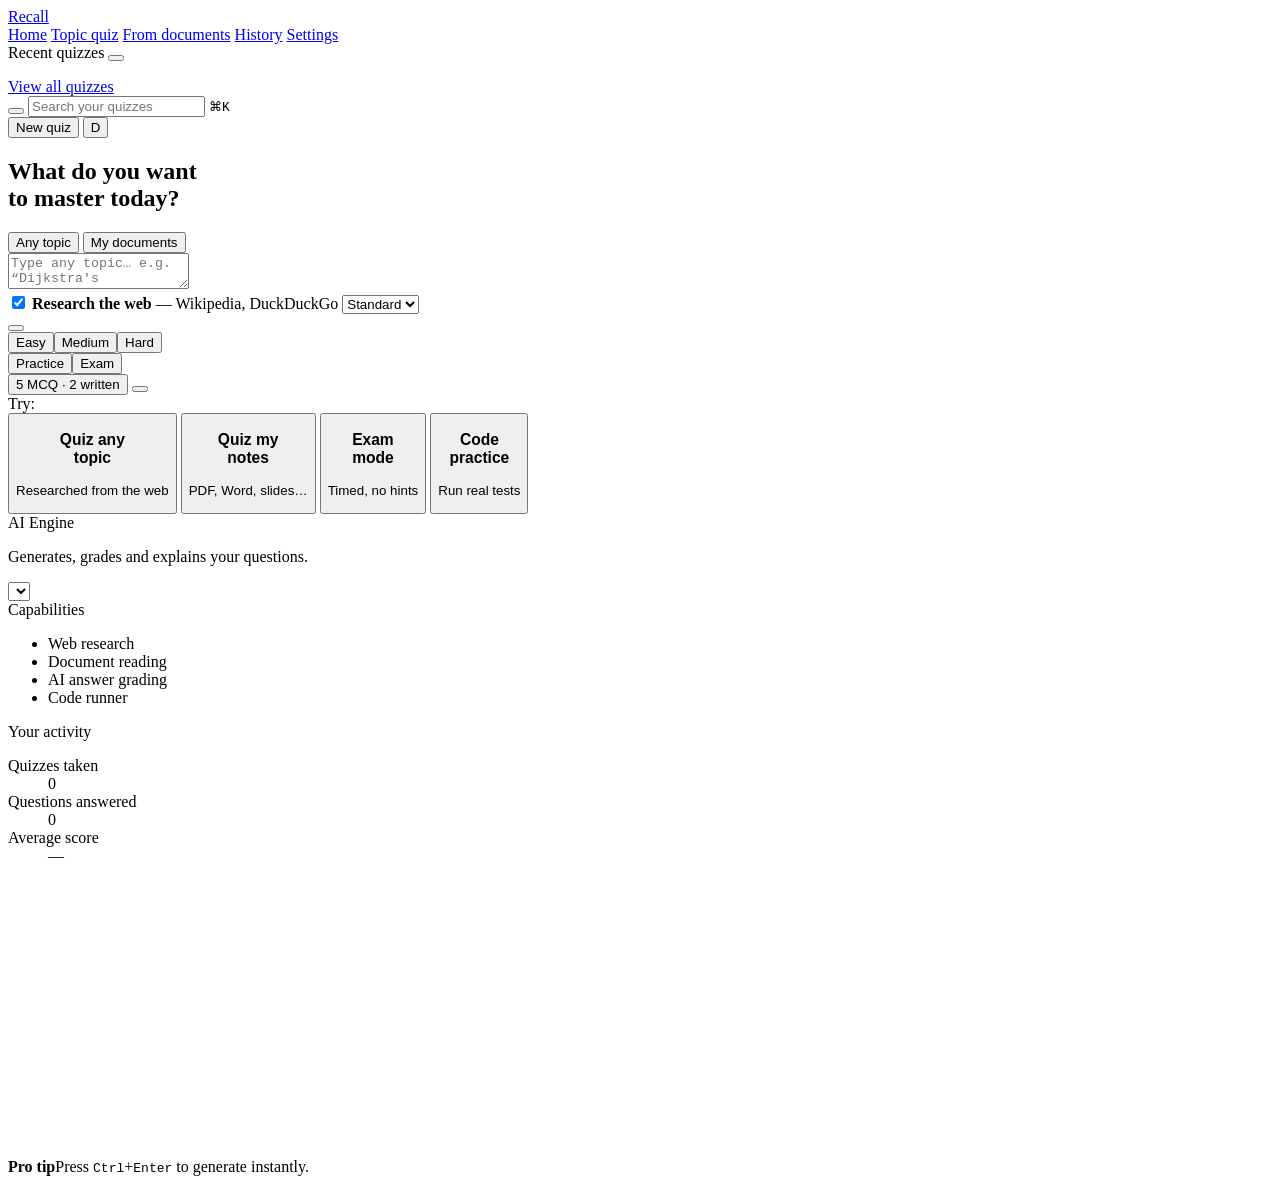
==== recall/static/index.html @ cf3babe8 "Initial commit: Recall AI Quiz Studio with project report - recall/: Flask backend (quiz engine, web" ====
<!doctype html>
<html lang="en">
<head>
  <meta charset="utf-8">
  <meta name="viewport" content="width=device-width, initial-scale=1">
  <title>Recall · AI Quiz Studio</title>
  <meta name="description" content="Turn any topic or document into a quiz in seconds.">
  <link rel="icon" href="data:image/svg+xml,%3Csvg xmlns='http://www.w3.org/2000/svg' viewBox='0 0 32 32'%3E%3Cdefs%3E%3ClinearGradient id='g' x1='0' y1='0' x2='1' y2='1'%3E%3Cstop offset='0' stop-color='%23c4b5fd'/%3E%3Cstop offset='1' stop-color='%237c3aed'/%3E%3C/linearGradient%3E%3C/defs%3E%3Crect width='32' height='32' rx='9' fill='%2314102e'/%3E%3Cpath d='M16 5l2.6 7.4L26 15l-7.4 2.6L16 25l-2.6-7.4L6 15l7.4-2.6z' fill='url(%23g)'/%3E%3C/svg%3E">
  <link rel="preconnect" href="https://fonts.googleapis.com">
  <link rel="preconnect" href="https://fonts.gstatic.com" crossorigin>
  <link href="https://fonts.googleapis.com/css2?family=Inter:wght@400;500;600;700;800&family=JetBrains+Mono:wght@400;500&display=swap" rel="stylesheet">
  <link rel="stylesheet" href="static/styles.css">
</head>
<body>
<div class="bg-glow" aria-hidden="true"><span></span><span></span><span></span></div>

<div class="shell" id="shell">
  <!-- ============ SIDEBAR ============ -->
  <aside class="sidebar glass" id="sidebar">
    <a class="brand" href="#/" data-nav="home">
      <span class="brand-mark"><i data-i="spark"></i></span>
      <span>Recall</span>
    </a>

    <nav class="nav">
      <a href="#/" data-nav="home" class="active"><i data-i="home"></i>Home</a>
      <a href="#/" data-nav="topic"><i data-i="globe"></i>Topic quiz</a>
      <a href="#/" data-nav="docs"><i data-i="file"></i>From documents</a>
      <a href="#/history" data-nav="history"><i data-i="clock"></i>History</a>
      <a href="#/" data-nav="settings"><i data-i="gear"></i>Settings</a>
    </nav>

    <div class="side-section">
      <div class="side-head">
        <span>Recent quizzes</span>
        <button class="icon-btn sm" data-nav="topic" title="New quiz" aria-label="New quiz"><i data-i="plus"></i></button>
      </div>
      <ul class="recent" id="recentList"></ul>
    </div>

    <a class="view-all" href="#/history" data-nav="history">View all quizzes <i data-i="arrowRight"></i></a>
  </aside>

  <!-- ============ MAIN ============ -->
  <main class="main">
    <header class="topbar">
      <button class="icon-btn burger" id="burger" aria-label="Menu"><i data-i="menu"></i></button>
      <label class="search glass-soft">
        <i data-i="search"></i>
        <input id="searchInput" type="search" placeholder="Search your quizzes" autocomplete="off">
        <kbd>⌘K</kbd>
      </label>
      <div class="top-actions">
        <button class="btn-pill" data-nav="topic"><i data-i="plus"></i><span>New quiz</span></button>
        <button class="avatar" id="avatarBtn" title="Settings" aria-label="Settings"><span id="avatarInitial">D</span></button>
      </div>
    </header>

    <div class="demo-banner" id="demoBanner" hidden>
      <i data-i="info"></i>
      <span><b>Demo mode.</b> The AI server isn't connected, so quizzes come from a built-in sample. Run <code>python -m recall.server</code> locally for real topic &amp; document quizzes.</span>
    </div>

    <!-- ---------- HOME VIEW ---------- -->
    <section class="view" id="view-home">
      <h1 class="hero">What do you want<br>to master today?</h1>

      <div class="composer glass" id="composer">
        <div class="composer-tabs" role="tablist">
          <button role="tab" class="ctab active" data-source="topic"><i data-i="globe"></i>Any topic</button>
          <button role="tab" class="ctab" data-source="docs"><i data-i="file"></i>My documents</button>
          <span class="ctab-ink" aria-hidden="true"></span>
        </div>

        <!-- topic input -->
        <div class="pane" data-pane="topic">
          <textarea id="topicInput" rows="2" maxlength="300" placeholder="Type any topic… e.g. “Dijkstra's algorithm”, “TCP vs UDP”, “French Revolution”"></textarea>
          <div class="web-row">
            <label class="switch"><input type="checkbox" id="webToggle" checked><span class="track"><span class="thumb"></span></span></label>
            <span><b>Research the web</b> <span class="muted">— Wikipedia, DuckDuckGo<span id="tavilyTag"></span></span></span>
            <select id="depthSelect" class="mini-select" title="Research depth">
              <option value="quick">Quick</option>
              <option value="standard" selected>Standard</option>
              <option value="deep">Deep</option>
            </select>
          </div>
        </div>

        <!-- docs input -->
        <div class="pane" data-pane="docs" hidden>
          <div class="dropzone" id="dropzone" tabindex="0" role="button" aria-label="Upload files">
            <i data-i="upload"></i>
            <div><b>Drop files here</b> or <u>browse</u><br><span class="muted">PDF · DOCX · PPTX · TXT · MD</span></div>
            <input type="file" id="fileInput" multiple accept=".pdf,.docx,.pptx,.txt,.md" hidden>
          </div>
          <div class="file-chips" id="fileChips"></div>
          <textarea id="pasteInput" rows="3" placeholder="…or paste your notes here"></textarea>
        </div>

        <div class="composer-foot">
          <button class="icon-btn" id="attachBtn" title="Attach files" aria-label="Attach files"><i data-i="clip"></i></button>
          <div class="seg" data-setting="difficulty">
            <button data-v="Easy">Easy</button><button data-v="Medium" class="on">Medium</button><button data-v="Hard">Hard</button>
          </div>
          <div class="seg" data-setting="mode">
            <button data-v="Practice" class="on" title="Instant feedback after each answer">Practice</button><button data-v="Exam" title="Timed, feedback at the end">Exam</button>
          </div>
          <button class="chip-btn" id="mixBtn" aria-expanded="false"><i data-i="sliders"></i><span id="mixLabel">5 MCQ · 2 written</span></button>
          <button class="go-btn" id="generateBtn" title="Generate quiz (Ctrl+Enter)" aria-label="Generate quiz">
            <i data-i="wave"></i>
          </button>
        </div>

        <!-- Mix popover -->
        <div class="popover glass" id="mixPop" hidden>
          <div class="pop-title">Question mix</div>
          <div class="stepper-row"><span><i data-i="list"></i>Multiple choice</span><div class="stepper" data-k="n_mcq" data-min="0" data-max="20"></div></div>
          <div class="stepper-row"><span><i data-i="pen"></i>Written answers</span><div class="stepper" data-k="n_short" data-min="0" data-max="10"></div></div>
          <div class="stepper-row"><span><i data-i="code"></i>Coding</span><div class="stepper" data-k="n_code" data-min="0" data-max="5"></div></div>
          <div class="pop-grid">
            <label>Language
              <select id="langSelect" class="mini-select">
                <option>Python</option><option>Java</option><option>C</option><option>C++</option><option>JavaScript</option>
              </select>
            </label>
            <label>Exam time
              <select id="timerSelect" class="mini-select">
                <option value="5">5 min</option><option value="10">10 min</option><option value="15" selected>15 min</option>
                <option value="20">20 min</option><option value="30">30 min</option><option value="45">45 min</option><option value="60">60 min</option>
              </select>
            </label>
          </div>
          <button class="btn primary full" id="mixDone">Done</button>
        </div>
      </div>

      <div class="suggest" id="suggest">
        <span class="muted">Try:</span>
      </div>

      <div class="cards">
        <button class="card glass" data-preset="topic">
          <h3>Quiz any<br>topic</h3><p>Researched from the web</p><i data-i="globe"></i>
        </button>
        <button class="card glass" data-preset="docs">
          <h3>Quiz my<br>notes</h3><p>PDF, Word, slides…</p><i data-i="file"></i>
        </button>
        <button class="card glass" data-preset="exam">
          <h3>Exam<br>mode</h3><p>Timed, no hints</p><i data-i="timer"></i>
        </button>
        <button class="card glass" data-preset="code">
          <h3>Code<br>practice</h3><p>Run real tests</p><i data-i="code"></i>
        </button>
      </div>
    </section>

    <!-- ---------- LOADING VIEW ---------- -->
    <section class="view" id="view-loading" hidden>
      <div class="loader-wrap">
        <div class="orb-loader"><span></span><span></span><span></span><b></b></div>
        <h2 id="loadTitle">Building your quiz…</h2>
        <ol class="load-steps" id="loadSteps"></ol>
        <button class="btn ghost" id="cancelLoad">Cancel</button>
      </div>
    </section>

    <!-- ---------- QUIZ VIEW ---------- -->
    <section class="view" id="view-quiz" hidden>
      <div class="quiz-head">
        <button class="btn ghost sm" id="exitQuiz"><i data-i="x"></i>Exit</button>
        <div class="quiz-title">
          <div class="eyebrow" id="quizMeta"></div>
          <div class="quiz-name" id="quizName"></div>
        </div>
        <div class="timer" id="timer" hidden><i data-i="timer"></i><span>15:00</span></div>
      </div>
      <div class="progress"><span id="progressBar"></span></div>
      <div class="qgrid" id="qgrid"></div>

      <article class="qcard glass" id="qcard"></article>

      <div class="quiz-nav">
        <button class="btn ghost" id="prevBtn"><i data-i="arrowLeft"></i>Previous</button>
        <button class="btn ghost" id="flagBtn" hidden><i data-i="flag"></i><span>Flag</span></button>
        <button class="btn primary" id="nextBtn">Next<i data-i="arrowRight"></i></button>
      </div>
      <p class="hint muted"><kbd>1</kbd>–<kbd>4</kbd> pick an option · <kbd>←</kbd><kbd>→</kbd> move · <kbd>Enter</kbd> next</p>
    </section>

    <!-- ---------- RESULTS VIEW ---------- -->
    <section class="view" id="view-results" hidden></section>

    <!-- ---------- REVIEW VIEW ---------- -->
    <section class="view" id="view-review" hidden></section>

    <!-- ---------- HISTORY VIEW ---------- -->
    <section class="view" id="view-history" hidden></section>
  </main>

  <!-- ============ RIGHT RAIL ============ -->
  <aside class="rail">
    <div class="panel glass engine-card">
      <div class="engine-name"><span id="engineName">AI Engine</span> <i data-i="spark" class="tiny-spark"></i></div>
      <p class="muted" id="engineDesc">Generates, grades and explains your questions.</p>
      <div class="crystal" aria-hidden="true">
        <span class="slab s1"></span><span class="slab s2"></span><span class="slab s3"></span><span class="slab s4"></span>
        <span class="sphere"></span>
      </div>
      <select id="engineSelect" class="mini-select full" aria-label="AI engine"></select>
    </div>

    <div class="panel glass">
      <div class="panel-title">Capabilities</div>
      <ul class="caps" id="caps">
        <li><i data-i="globe"></i>Web research<span class="ok" data-cap="web_research"><i data-i="check"></i></span></li>
        <li><i data-i="file"></i>Document reading<span class="ok" data-cap="documents"><i data-i="check"></i></span></li>
        <li><i data-i="pen"></i>AI answer grading<span class="ok" data-cap="ai_grading"><i data-i="check"></i></span></li>
        <li><i data-i="code"></i>Code runner<span class="ok" data-cap="code_runner"><i data-i="check"></i></span></li>
      </ul>
    </div>

    <div class="panel glass">
      <div class="panel-title">Your activity</div>
      <dl class="stats">
        <div><dt>Quizzes taken</dt><dd id="statQuizzes">0</dd></div>
        <div><dt>Questions answered</dt><dd id="statQs">0</dd></div>
        <div><dt>Average score</dt><dd id="statAvg">—</dd></div>
      </dl>
      <svg class="spark" id="sparkline" viewBox="0 0 260 56" preserveAspectRatio="none" aria-label="Recent scores"></svg>
    </div>

    <div class="panel glass tip">
      <span class="tip-icon"><i data-i="spark"></i></span>
      <div><b>Pro tip</b><span class="muted">Press <kbd>Ctrl</kbd>+<kbd>Enter</kbd> to generate instantly.</span></div>
    </div>
  </aside>
</div>

<!-- Settings dialog -->
<dialog class="modal glass" id="settingsModal">
  <form method="dialog">
    <h2>Settings</h2>
    <label class="field">Your name<input id="nameInput" maxlength="30" placeholder="Deepjyoti"></label>
    <label class="field">Default AI engine<select id="engineSelect2" class="mini-select full"></select></label>
    <label class="field">Server address <span class="muted">(leave empty when running locally)</span><input id="apiInput" placeholder="http://localhost:8000"></label>
    <div class="modal-actions">
      <button class="btn ghost" value="clear" id="clearHistory" type="button">Clear history</button>
      <button class="btn primary" value="save" id="saveSettings">Save</button>
    </div>
  </form>
</dialog>

<dialog class="modal glass" id="confirmModal">
  <h2 id="confirmText">Are you sure?</h2>
  <div class="modal-actions">
    <button class="btn ghost" id="confirmNo" type="button">Cancel</button>
    <button class="btn primary" id="confirmYes" type="button">Continue</button>
  </div>
</dialog>

<div class="toast" id="toast" role="status" aria-live="polite"></div>

<script src="static/app.js"></script>
</body>
</html>
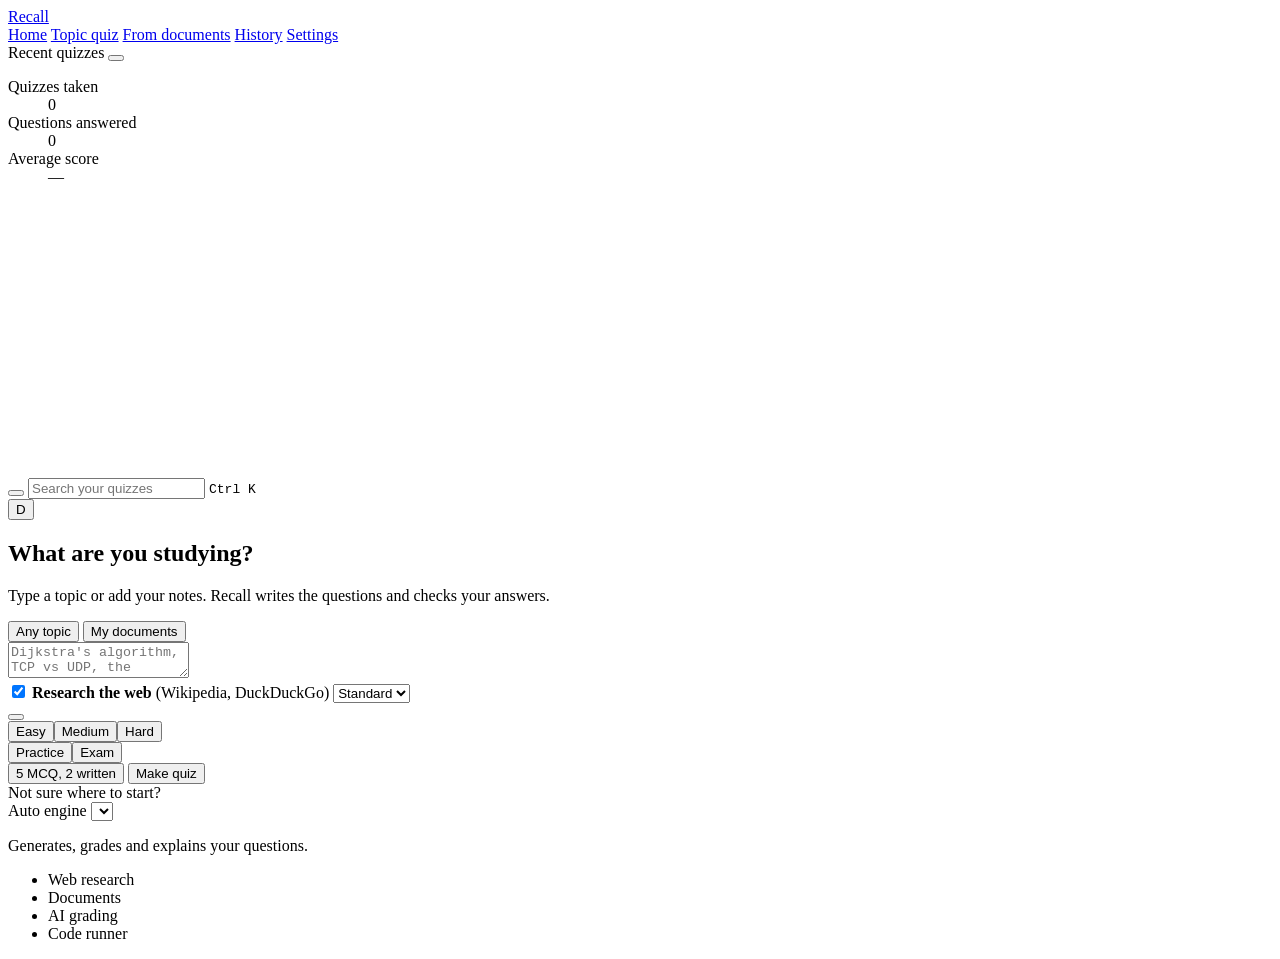
==== commit c6e5eeca: "Revamp UI and harden Groq engine fallback; add report team details - UI: flat single-column layout, " ====
--- a/recall/static/index.html
+++ b/recall/static/index.html
@@ -5,24 +5,22 @@
   <meta name="viewport" content="width=device-width, initial-scale=1">
   <title>Recall · AI Quiz Studio</title>
   <meta name="description" content="Turn any topic or document into a quiz in seconds.">
-  <link rel="icon" href="data:image/svg+xml,%3Csvg xmlns='http://www.w3.org/2000/svg' viewBox='0 0 32 32'%3E%3Cdefs%3E%3ClinearGradient id='g' x1='0' y1='0' x2='1' y2='1'%3E%3Cstop offset='0' stop-color='%23c4b5fd'/%3E%3Cstop offset='1' stop-color='%237c3aed'/%3E%3C/linearGradient%3E%3C/defs%3E%3Crect width='32' height='32' rx='9' fill='%2314102e'/%3E%3Cpath d='M16 5l2.6 7.4L26 15l-7.4 2.6L16 25l-2.6-7.4L6 15l7.4-2.6z' fill='url(%23g)'/%3E%3C/svg%3E">
+  <link rel="icon" href="data:image/svg+xml,%3Csvg xmlns='http://www.w3.org/2000/svg' viewBox='0 0 32 32'%3E%3Cdefs%3E%3ClinearGradient id='g' x1='0' y1='0' x2='1' y2='1'%3E%3Cstop offset='0' stop-color='%23c9dbff'/%3E%3Cstop offset='1' stop-color='%234a78e8'/%3E%3C/linearGradient%3E%3C/defs%3E%3Crect width='32' height='32' rx='8' fill='%230d1638'/%3E%3Cpath d='M9 22V10h7a4 4 0 0 1 0 8h-7m6 0 5 4' fill='none' stroke='url(%23g)' stroke-width='2.6' stroke-linecap='round' stroke-linejoin='round'/%3E%3C/svg%3E">
   <link rel="preconnect" href="https://fonts.googleapis.com">
   <link rel="preconnect" href="https://fonts.gstatic.com" crossorigin>
-  <link href="https://fonts.googleapis.com/css2?family=Inter:wght@400;500;600;700;800&family=JetBrains+Mono:wght@400;500&display=swap" rel="stylesheet">
+  <link href="https://fonts.googleapis.com/css2?family=Bricolage+Grotesque:opsz,wght@12..96,400;12..96,500;12..96,600;12..96,700&family=JetBrains+Mono:wght@400;500&family=Source+Serif+4:ital,opsz,wght@0,8..60,400;0,8..60,600;1,8..60,400&display=swap" rel="stylesheet">
   <link rel="stylesheet" href="static/styles.css">
 </head>
 <body>
-<div class="bg-glow" aria-hidden="true"><span></span><span></span><span></span></div>
-
 <div class="shell" id="shell">
   <!-- ============ SIDEBAR ============ -->
-  <aside class="sidebar glass" id="sidebar">
+  <aside class="sidebar" id="sidebar">
     <a class="brand" href="#/" data-nav="home">
-      <span class="brand-mark"><i data-i="spark"></i></span>
+      <span class="brand-mark" aria-hidden="true"></span>
       <span>Recall</span>
     </a>
 
-    <nav class="nav">
+    <nav class="nav" aria-label="Main">
       <a href="#/" data-nav="home" class="active"><i data-i="home"></i>Home</a>
       <a href="#/" data-nav="topic"><i data-i="globe"></i>Topic quiz</a>
       <a href="#/" data-nav="docs"><i data-i="file"></i>From documents</a>
@@ -38,20 +36,26 @@
       <ul class="recent" id="recentList"></ul>
     </div>
 
-    <a class="view-all" href="#/history" data-nav="history">View all quizzes <i data-i="arrowRight"></i></a>
+    <div class="side-stats">
+      <dl class="stats">
+        <div><dt>Quizzes taken</dt><dd id="statQuizzes">0</dd></div>
+        <div><dt>Questions answered</dt><dd id="statQs">0</dd></div>
+        <div><dt>Average score</dt><dd id="statAvg">—</dd></div>
+      </dl>
+      <svg class="spark" id="sparkline" viewBox="0 0 260 56" preserveAspectRatio="none" aria-label="Recent scores"></svg>
+    </div>
   </aside>
 
   <!-- ============ MAIN ============ -->
   <main class="main">
     <header class="topbar">
       <button class="icon-btn burger" id="burger" aria-label="Menu"><i data-i="menu"></i></button>
-      <label class="search glass-soft">
+      <label class="search">
         <i data-i="search"></i>
         <input id="searchInput" type="search" placeholder="Search your quizzes" autocomplete="off">
-        <kbd>⌘K</kbd>
+        <kbd>Ctrl K</kbd>
       </label>
       <div class="top-actions">
-        <button class="btn-pill" data-nav="topic"><i data-i="plus"></i><span>New quiz</span></button>
         <button class="avatar" id="avatarBtn" title="Settings" aria-label="Settings"><span id="avatarInitial">D</span></button>
       </div>
     </header>
@@ -63,22 +67,22 @@
 
     <!-- ---------- HOME VIEW ---------- -->
     <section class="view" id="view-home">
-      <h1 class="hero">What do you want<br>to master today?</h1>
-
-      <div class="composer glass" id="composer">
+      <h1 class="hero">What are you studying?</h1>
+      <p class="lede">Type a topic or add your notes. Recall writes the questions and checks your answers.</p>
+
+      <div class="composer" id="composer">
         <div class="composer-tabs" role="tablist">
           <button role="tab" class="ctab active" data-source="topic"><i data-i="globe"></i>Any topic</button>
           <button role="tab" class="ctab" data-source="docs"><i data-i="file"></i>My documents</button>
-          <span class="ctab-ink" aria-hidden="true"></span>
         </div>
 
         <!-- topic input -->
         <div class="pane" data-pane="topic">
-          <textarea id="topicInput" rows="2" maxlength="300" placeholder="Type any topic… e.g. “Dijkstra's algorithm”, “TCP vs UDP”, “French Revolution”"></textarea>
+          <textarea id="topicInput" rows="2" maxlength="300" placeholder="Dijkstra's algorithm, TCP vs UDP, the French Revolution…"></textarea>
           <div class="web-row">
             <label class="switch"><input type="checkbox" id="webToggle" checked><span class="track"><span class="thumb"></span></span></label>
-            <span><b>Research the web</b> <span class="muted">— Wikipedia, DuckDuckGo<span id="tavilyTag"></span></span></span>
-            <select id="depthSelect" class="mini-select" title="Research depth">
+            <span><b>Research the web</b> <span class="muted">(Wikipedia, DuckDuckGo<span id="tavilyTag"></span>)</span></span>
+            <select id="depthSelect" class="mini-select" title="Research depth" aria-label="Research depth">
               <option value="quick">Quick</option>
               <option value="standard" selected>Standard</option>
               <option value="deep">Deep</option>
@@ -90,29 +94,27 @@
         <div class="pane" data-pane="docs" hidden>
           <div class="dropzone" id="dropzone" tabindex="0" role="button" aria-label="Upload files">
             <i data-i="upload"></i>
-            <div><b>Drop files here</b> or <u>browse</u><br><span class="muted">PDF · DOCX · PPTX · TXT · MD</span></div>
+            <div><b>Drop files here</b> or <u>browse</u><br><span class="muted">PDF, DOCX, PPTX, TXT or MD</span></div>
             <input type="file" id="fileInput" multiple accept=".pdf,.docx,.pptx,.txt,.md" hidden>
           </div>
           <div class="file-chips" id="fileChips"></div>
-          <textarea id="pasteInput" rows="3" placeholder="…or paste your notes here"></textarea>
+          <textarea id="pasteInput" rows="3" placeholder="Or paste your notes here"></textarea>
         </div>
 
         <div class="composer-foot">
           <button class="icon-btn" id="attachBtn" title="Attach files" aria-label="Attach files"><i data-i="clip"></i></button>
-          <div class="seg" data-setting="difficulty">
+          <div class="seg" data-setting="difficulty" role="group" aria-label="Difficulty">
             <button data-v="Easy">Easy</button><button data-v="Medium" class="on">Medium</button><button data-v="Hard">Hard</button>
           </div>
-          <div class="seg" data-setting="mode">
+          <div class="seg" data-setting="mode" role="group" aria-label="Mode">
             <button data-v="Practice" class="on" title="Instant feedback after each answer">Practice</button><button data-v="Exam" title="Timed, feedback at the end">Exam</button>
           </div>
-          <button class="chip-btn" id="mixBtn" aria-expanded="false"><i data-i="sliders"></i><span id="mixLabel">5 MCQ · 2 written</span></button>
-          <button class="go-btn" id="generateBtn" title="Generate quiz (Ctrl+Enter)" aria-label="Generate quiz">
-            <i data-i="wave"></i>
-          </button>
+          <button class="chip-btn" id="mixBtn" aria-expanded="false"><i data-i="sliders"></i><span id="mixLabel">5 MCQ, 2 written</span></button>
+          <button class="go-btn" id="generateBtn" title="Make quiz (Ctrl+Enter)">Make quiz</button>
         </div>
 
         <!-- Mix popover -->
-        <div class="popover glass" id="mixPop" hidden>
+        <div class="popover" id="mixPop" hidden>
           <div class="pop-title">Question mix</div>
           <div class="stepper-row"><span><i data-i="list"></i>Multiple choice</span><div class="stepper" data-k="n_mcq" data-min="0" data-max="20"></div></div>
           <div class="stepper-row"><span><i data-i="pen"></i>Written answers</span><div class="stepper" data-k="n_short" data-min="0" data-max="10"></div></div>
@@ -135,29 +137,29 @@
       </div>
 
       <div class="suggest" id="suggest">
-        <span class="muted">Try:</span>
-      </div>
-
-      <div class="cards">
-        <button class="card glass" data-preset="topic">
-          <h3>Quiz any<br>topic</h3><p>Researched from the web</p><i data-i="globe"></i>
-        </button>
-        <button class="card glass" data-preset="docs">
-          <h3>Quiz my<br>notes</h3><p>PDF, Word, slides…</p><i data-i="file"></i>
-        </button>
-        <button class="card glass" data-preset="exam">
-          <h3>Exam<br>mode</h3><p>Timed, no hints</p><i data-i="timer"></i>
-        </button>
-        <button class="card glass" data-preset="code">
-          <h3>Code<br>practice</h3><p>Run real tests</p><i data-i="code"></i>
-        </button>
+        <span class="muted">Not sure where to start?</span>
+      </div>
+
+      <!-- engine and capabilities: one quiet line instead of a dashboard rail -->
+      <div class="status-line">
+        <label class="engine-pick">
+          <span id="engineName">Auto engine</span>
+          <select id="engineSelect" class="mini-select" aria-label="AI engine"></select>
+        </label>
+        <p class="muted" id="engineDesc">Generates, grades and explains your questions.</p>
+        <ul class="caps" id="caps" aria-label="Capabilities">
+          <li data-cap="web_research"><i data-i="check"></i>Web research</li>
+          <li data-cap="documents"><i data-i="check"></i>Documents</li>
+          <li data-cap="ai_grading"><i data-i="check"></i>AI grading</li>
+          <li data-cap="code_runner"><i data-i="check"></i>Code runner</li>
+        </ul>
       </div>
     </section>
 
     <!-- ---------- LOADING VIEW ---------- -->
     <section class="view" id="view-loading" hidden>
       <div class="loader-wrap">
-        <div class="orb-loader"><span></span><span></span><span></span><b></b></div>
+        <div class="orb-loader" aria-hidden="true"><span></span><span></span><span></span><b></b></div>
         <h2 id="loadTitle">Building your quiz…</h2>
         <ol class="load-steps" id="loadSteps"></ol>
         <button class="btn ghost" id="cancelLoad">Cancel</button>
@@ -177,14 +179,14 @@
       <div class="progress"><span id="progressBar"></span></div>
       <div class="qgrid" id="qgrid"></div>
 
-      <article class="qcard glass" id="qcard"></article>
+      <article class="qcard" id="qcard"></article>
 
       <div class="quiz-nav">
         <button class="btn ghost" id="prevBtn"><i data-i="arrowLeft"></i>Previous</button>
         <button class="btn ghost" id="flagBtn" hidden><i data-i="flag"></i><span>Flag</span></button>
         <button class="btn primary" id="nextBtn">Next<i data-i="arrowRight"></i></button>
       </div>
-      <p class="hint muted"><kbd>1</kbd>–<kbd>4</kbd> pick an option · <kbd>←</kbd><kbd>→</kbd> move · <kbd>Enter</kbd> next</p>
+      <p class="hint muted">Keys 1 to 4 pick an option, the arrow keys move between questions, Enter goes to the next.</p>
     </section>
 
     <!-- ---------- RESULTS VIEW ---------- -->
@@ -196,48 +198,10 @@
     <!-- ---------- HISTORY VIEW ---------- -->
     <section class="view" id="view-history" hidden></section>
   </main>
-
-  <!-- ============ RIGHT RAIL ============ -->
-  <aside class="rail">
-    <div class="panel glass engine-card">
-      <div class="engine-name"><span id="engineName">AI Engine</span> <i data-i="spark" class="tiny-spark"></i></div>
-      <p class="muted" id="engineDesc">Generates, grades and explains your questions.</p>
-      <div class="crystal" aria-hidden="true">
-        <span class="slab s1"></span><span class="slab s2"></span><span class="slab s3"></span><span class="slab s4"></span>
-        <span class="sphere"></span>
-      </div>
-      <select id="engineSelect" class="mini-select full" aria-label="AI engine"></select>
-    </div>
-
-    <div class="panel glass">
-      <div class="panel-title">Capabilities</div>
-      <ul class="caps" id="caps">
-        <li><i data-i="globe"></i>Web research<span class="ok" data-cap="web_research"><i data-i="check"></i></span></li>
-        <li><i data-i="file"></i>Document reading<span class="ok" data-cap="documents"><i data-i="check"></i></span></li>
-        <li><i data-i="pen"></i>AI answer grading<span class="ok" data-cap="ai_grading"><i data-i="check"></i></span></li>
-        <li><i data-i="code"></i>Code runner<span class="ok" data-cap="code_runner"><i data-i="check"></i></span></li>
-      </ul>
-    </div>
-
-    <div class="panel glass">
-      <div class="panel-title">Your activity</div>
-      <dl class="stats">
-        <div><dt>Quizzes taken</dt><dd id="statQuizzes">0</dd></div>
-        <div><dt>Questions answered</dt><dd id="statQs">0</dd></div>
-        <div><dt>Average score</dt><dd id="statAvg">—</dd></div>
-      </dl>
-      <svg class="spark" id="sparkline" viewBox="0 0 260 56" preserveAspectRatio="none" aria-label="Recent scores"></svg>
-    </div>
-
-    <div class="panel glass tip">
-      <span class="tip-icon"><i data-i="spark"></i></span>
-      <div><b>Pro tip</b><span class="muted">Press <kbd>Ctrl</kbd>+<kbd>Enter</kbd> to generate instantly.</span></div>
-    </div>
-  </aside>
 </div>
 
 <!-- Settings dialog -->
-<dialog class="modal glass" id="settingsModal">
+<dialog class="modal" id="settingsModal">
   <form method="dialog">
     <h2>Settings</h2>
     <label class="field">Your name<input id="nameInput" maxlength="30" placeholder="Deepjyoti"></label>
@@ -250,7 +214,7 @@
   </form>
 </dialog>
 
-<dialog class="modal glass" id="confirmModal">
+<dialog class="modal" id="confirmModal">
   <h2 id="confirmText">Are you sure?</h2>
   <div class="modal-actions">
     <button class="btn ghost" id="confirmNo" type="button">Cancel</button>
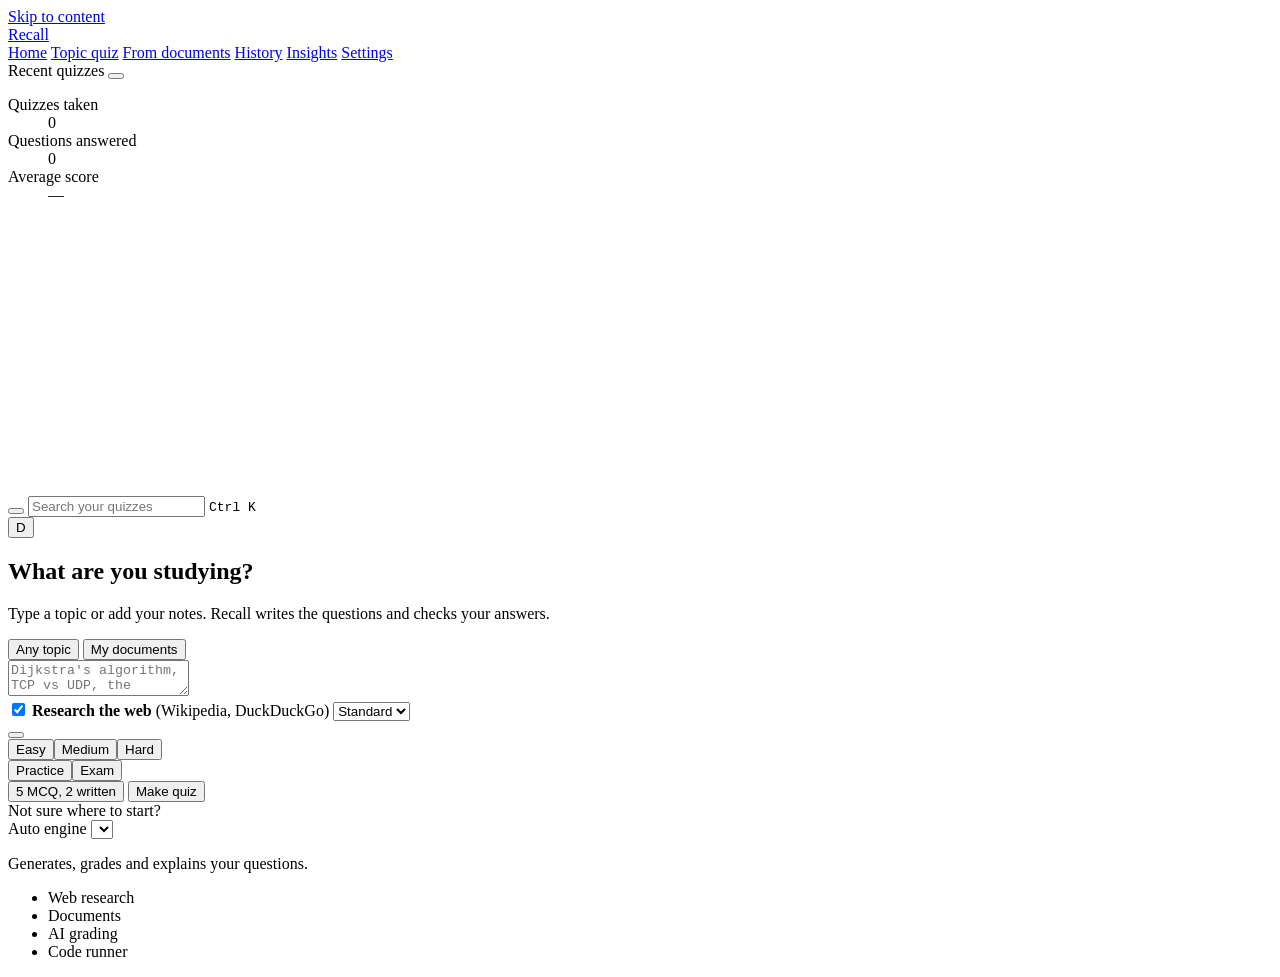
==== commit 57720c55: "Add adaptive learning engine, local RAG and SEO metadata - Fix run_recall.bat (broken cd line); defa" ====
--- a/recall/static/index.html
+++ b/recall/static/index.html
@@ -3,8 +3,27 @@
 <head>
   <meta charset="utf-8">
   <meta name="viewport" content="width=device-width, initial-scale=1">
-  <title>Recall · AI Quiz Studio</title>
-  <meta name="description" content="Turn any topic or document into a quiz in seconds.">
+  <title>Recall — Adaptive AI Quiz Generator, Spaced Repetition &amp; Knowledge Graph</title>
+  <meta name="description" content="Transform PDFs, notes and topics into adaptive quizzes powered by Bayesian Knowledge Tracing, SM-2 spaced repetition, local hybrid retrieval and prerequisite knowledge graphs.">
+  <meta name="theme-color" content="#0a1130">
+  <meta property="og:type" content="website">
+  <meta property="og:site_name" content="Recall">
+  <meta property="og:title" content="Recall — Adaptive AI Quiz Generator">
+  <meta property="og:description" content="Adaptive quizzes from any topic or document, with spaced repetition, confidence calibration and a concept knowledge graph.">
+  <meta name="twitter:card" content="summary">
+  <meta name="twitter:title" content="Recall — Adaptive AI Quiz Generator">
+  <meta name="twitter:description" content="Adaptive quizzes from any topic or document, with spaced repetition and a knowledge graph.">
+  <link rel="manifest" href="/manifest.webmanifest">
+  <link rel="preconnect" href="https://cdn.jsdelivr.net" crossorigin>
+  <script type="application/ld+json">
+  {"@context":"https://schema.org","@graph":[
+    {"@type":"WebApplication","name":"Recall","applicationCategory":"EducationalApplication","operatingSystem":"All",
+     "description":"Adaptive AI quiz generator for topics and documents.",
+     "featureList":["Bayesian Knowledge Tracing mastery model","SM-2 spaced repetition","Hybrid local retrieval for long documents","Confidence calibration","Prerequisite knowledge graph","Misconception analysis"],
+     "offers":{"@type":"Offer","price":"0","priceCurrency":"USD"}},
+    {"@type":"LearningResource","name":"Recall adaptive quizzes","learningResourceType":"Quiz","educationalUse":"Practice","interactivityType":"active","isAccessibleForFree":true}
+  ]}
+  </script>
   <link rel="icon" href="data:image/svg+xml,%3Csvg xmlns='http://www.w3.org/2000/svg' viewBox='0 0 32 32'%3E%3Cdefs%3E%3ClinearGradient id='g' x1='0' y1='0' x2='1' y2='1'%3E%3Cstop offset='0' stop-color='%23c9dbff'/%3E%3Cstop offset='1' stop-color='%234a78e8'/%3E%3C/linearGradient%3E%3C/defs%3E%3Crect width='32' height='32' rx='8' fill='%230d1638'/%3E%3Cpath d='M9 22V10h7a4 4 0 0 1 0 8h-7m6 0 5 4' fill='none' stroke='url(%23g)' stroke-width='2.6' stroke-linecap='round' stroke-linejoin='round'/%3E%3C/svg%3E">
   <link rel="preconnect" href="https://fonts.googleapis.com">
   <link rel="preconnect" href="https://fonts.gstatic.com" crossorigin>
@@ -12,6 +31,7 @@
   <link rel="stylesheet" href="static/styles.css">
 </head>
 <body>
+<a class="skip" href="#main-content">Skip to content</a>
 <div class="shell" id="shell">
   <!-- ============ SIDEBAR ============ -->
   <aside class="sidebar" id="sidebar">
@@ -20,11 +40,12 @@
       <span>Recall</span>
     </a>
 
-    <nav class="nav" aria-label="Main">
+    <nav class="nav" aria-label="Primary">
       <a href="#/" data-nav="home" class="active"><i data-i="home"></i>Home</a>
       <a href="#/" data-nav="topic"><i data-i="globe"></i>Topic quiz</a>
       <a href="#/" data-nav="docs"><i data-i="file"></i>From documents</a>
       <a href="#/history" data-nav="history"><i data-i="clock"></i>History</a>
+      <a href="#/insights" data-nav="insights"><i data-i="chart"></i>Insights<span class="badge" id="dueBadge" hidden>0</span></a>
       <a href="#/" data-nav="settings"><i data-i="gear"></i>Settings</a>
     </nav>
 
@@ -47,7 +68,7 @@
   </aside>
 
   <!-- ============ MAIN ============ -->
-  <main class="main">
+  <main class="main" id="main-content">
     <header class="topbar">
       <button class="icon-btn burger" id="burger" aria-label="Menu"><i data-i="menu"></i></button>
       <label class="search">
@@ -132,8 +153,18 @@
               </select>
             </label>
           </div>
+          <label class="pop-toggle"><span><b>Adapt to me</b><br><span class="muted">Difficulty and focus follow your mastery</span></span>
+            <span class="switch"><input type="checkbox" id="adaptToggle"><span class="track"><span class="thumb"></span></span></span></label>
+          <label class="pop-toggle"><span><b>Ask how sure I am</b><br><span class="muted">Guess / Unsure / Sure on each answer</span></span>
+            <span class="switch"><input type="checkbox" id="confToggle" checked><span class="track"><span class="thumb"></span></span></span></label>
           <button class="btn primary full" id="mixDone">Done</button>
         </div>
+      </div>
+
+      <div class="due-card glass" id="dueCard" hidden>
+        <i data-i="brain"></i>
+        <div><b id="dueText">Questions due for review</b><br><span class="muted">Spaced repetition: instant, works offline.</span></div>
+        <button class="btn primary sm" id="reviseBtn" type="button">Start revision</button>
       </div>
 
       <div class="suggest" id="suggest">
@@ -197,6 +228,9 @@
 
     <!-- ---------- HISTORY VIEW ---------- -->
     <section class="view" id="view-history" hidden></section>
+
+    <!-- ---------- INSIGHTS VIEW ---------- -->
+    <section class="view wide" id="view-insights" hidden></section>
   </main>
 </div>
 
@@ -224,6 +258,8 @@
 
 <div class="toast" id="toast" role="status" aria-live="polite"></div>
 
+<script src="static/learning.js"></script>
 <script src="static/app.js"></script>
+<script src="static/insights.js"></script>
 </body>
 </html>
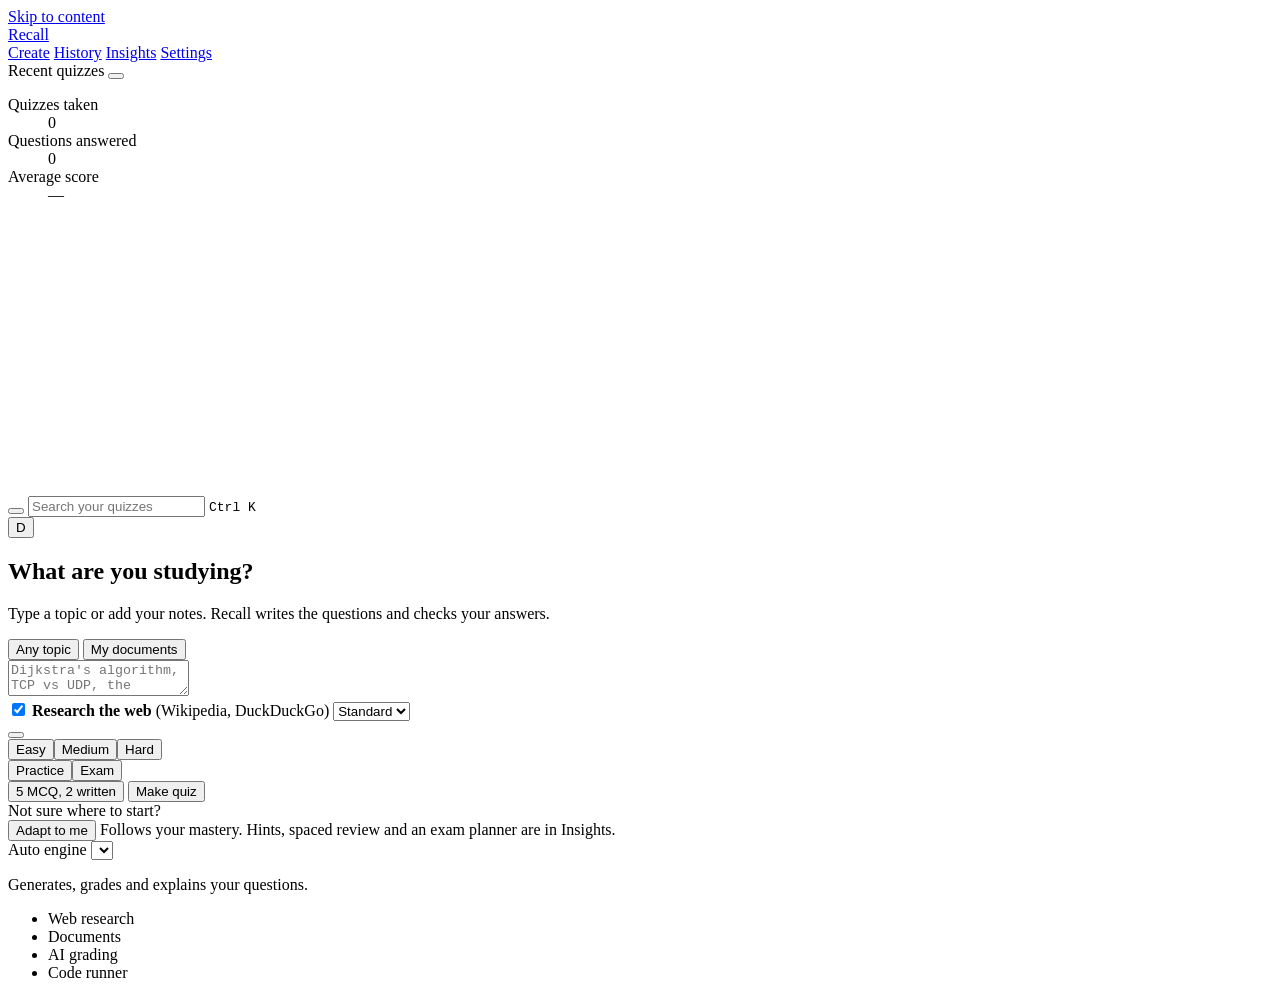
==== commit c2fdc51f: "Fix first-run screens: one Create entry, empty states with actions, sample data - Sidebar: Home, Top" ====
--- a/recall/static/index.html
+++ b/recall/static/index.html
@@ -3,16 +3,16 @@
 <head>
   <meta charset="utf-8">
   <meta name="viewport" content="width=device-width, initial-scale=1">
-  <title>Recall — Adaptive AI Quiz Generator, Spaced Repetition &amp; Knowledge Graph</title>
-  <meta name="description" content="Transform PDFs, notes and topics into adaptive quizzes powered by Bayesian Knowledge Tracing, SM-2 spaced repetition, local hybrid retrieval and prerequisite knowledge graphs.">
+  <title>Recall: Adaptive AI Quiz Generator, Spaced Repetition &amp; Knowledge Graph</title>
+  <meta name="description" content="Make quizzes from a topic or your own documents. Recall tracks what you know per concept, schedules reviews with spaced repetition and maps which concepts depend on which.">
   <meta name="theme-color" content="#0a1130">
   <meta property="og:type" content="website">
   <meta property="og:site_name" content="Recall">
-  <meta property="og:title" content="Recall — Adaptive AI Quiz Generator">
-  <meta property="og:description" content="Adaptive quizzes from any topic or document, with spaced repetition, confidence calibration and a concept knowledge graph.">
+  <meta property="og:title" content="Recall: Adaptive AI Quiz Generator">
+  <meta property="og:description" content="Quizzes from any topic or document, with spaced repetition, a confidence check and a concept graph.">
   <meta name="twitter:card" content="summary">
-  <meta name="twitter:title" content="Recall — Adaptive AI Quiz Generator">
-  <meta name="twitter:description" content="Adaptive quizzes from any topic or document, with spaced repetition and a knowledge graph.">
+  <meta name="twitter:title" content="Recall: Adaptive AI Quiz Generator">
+  <meta name="twitter:description" content="Quizzes from any topic or document, with spaced repetition and a concept graph.">
   <link rel="manifest" href="/manifest.webmanifest">
   <link rel="preconnect" href="https://cdn.jsdelivr.net" crossorigin>
   <script type="application/ld+json">
@@ -41,9 +41,7 @@
     </a>
 
     <nav class="nav" aria-label="Primary">
-      <a href="#/" data-nav="home" class="active"><i data-i="home"></i>Home</a>
-      <a href="#/" data-nav="topic"><i data-i="globe"></i>Topic quiz</a>
-      <a href="#/" data-nav="docs"><i data-i="file"></i>From documents</a>
+      <a href="#/" data-nav="home" class="active"><i data-i="plus"></i>Create</a>
       <a href="#/history" data-nav="history"><i data-i="clock"></i>History</a>
       <a href="#/insights" data-nav="insights"><i data-i="chart"></i>Insights<span class="badge" id="dueBadge" hidden>0</span></a>
       <a href="#/" data-nav="settings"><i data-i="gear"></i>Settings</a>
@@ -171,6 +169,11 @@
         <span class="muted">Not sure where to start?</span>
       </div>
 
+      <div class="adapt-hint">
+        <button class="chip-btn" id="adaptChip" type="button" aria-pressed="false">Adapt to me</button>
+        <span class="muted">Follows your mastery. Hints, spaced review and an exam planner are in Insights.</span>
+      </div>
+
       <!-- engine and capabilities: one quiet line instead of a dashboard rail -->
       <div class="status-line">
         <label class="engine-pick">
@@ -238,14 +241,29 @@
 <dialog class="modal" id="settingsModal">
   <form method="dialog">
     <h2>Settings</h2>
-    <label class="field">Your name<input id="nameInput" maxlength="30" placeholder="Deepjyoti"></label>
+    <label class="field">Your name<input id="nameInput" maxlength="30" placeholder="Your name"></label>
     <label class="field">Default AI engine<select id="engineSelect2" class="mini-select full"></select></label>
     <label class="field">Server address <span class="muted">(leave empty when running locally)</span><input id="apiInput" placeholder="http://localhost:8000"></label>
     <div class="modal-actions">
-      <button class="btn ghost" value="clear" id="clearHistory" type="button">Clear history</button>
       <button class="btn primary" value="save" id="saveSettings">Save</button>
     </div>
+    <div class="danger-zone" id="dangerZone">
+      <span class="muted">Danger zone</span>
+      <button class="btn ghost danger" value="clear" id="clearHistory" type="button">Clear history</button>
+    </div>
   </form>
+</dialog>
+
+<dialog class="modal teach" id="teachModal">
+  <h2 id="teachTitle">Teach it back</h2>
+  <p class="muted">Explain it in your own words, as if teaching a classmate. Recall checks it against the material you studied.</p>
+  <textarea id="teachText" class="answer-box" rows="6" maxlength="2000" placeholder="Start with the main idea, then an example…"></textarea>
+  <div class="row-actions"><button class="btn ghost sm" id="teachMic" type="button" hidden>Speak</button><span class="muted" id="teachStatus"></span></div>
+  <div id="teachResult" aria-live="polite"></div>
+  <div class="modal-actions">
+    <button class="btn ghost" id="teachClose" type="button">Close</button>
+    <button class="btn primary" id="teachGo" type="button">Check my explanation</button>
+  </div>
 </dialog>
 
 <dialog class="modal" id="confirmModal">
